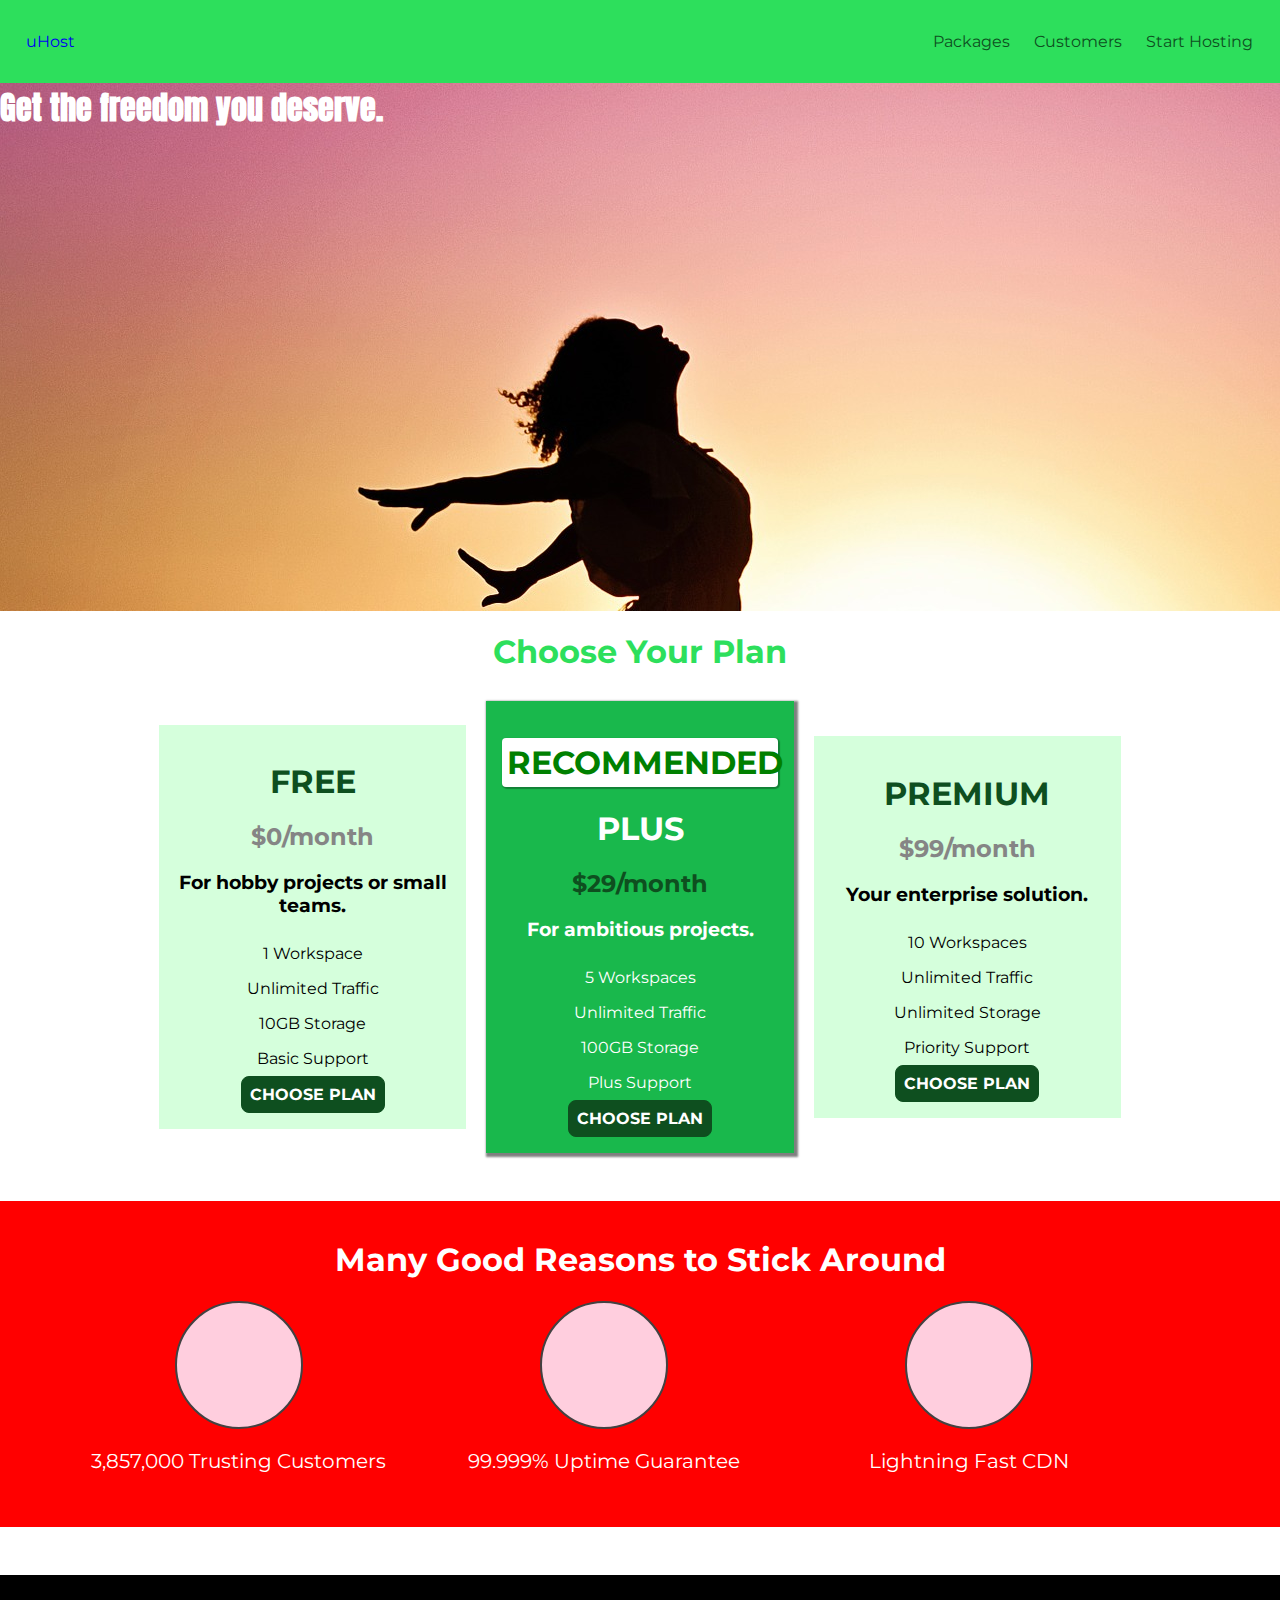
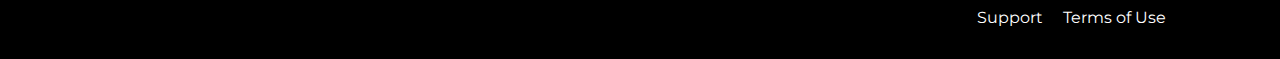
==== CSS/index.html @ 3874c1f6 "initial commit od files, some previouse work" ====
<!DOCTYPE html>
<html lang="en">

<head>
    <meta charset="UTF-8">
    <meta http-equiv="X-UA-Compatible" content="ie=edge">
    <title>uHost</title>
    <link rel="shortcut icon" href="favicon.png">
    <link href="https://fonts.googleapis.com/css?family=Anton" rel="stylesheet">
    <link href="https://fonts.googleapis.com/css?family=Montserrat:400,700" rel="stylesheet">
    <link rel="stylesheet" href="main.css">
    <link rel="stylesheet" href="shared.css">

</head>

<body>
    <header class="main-header">
    <div class="main-nav_item">
        <a href="index.html">
        uHost
        </a>
    </div>
        <nav>
            <ul>
                <li class="main-nav_item">
                    <a href="packages/index.html"> Packages </a>
                </li>
                <li class="main-nav_item">
                <a href = "customers/index.html"> Customers</a>
                </li>
                <li class="main-nav_item" "cta">
                    <a href="Star-Hosting/index.html"> Start Hosting</a>
                    </li>
            </ul>
        </nav>
    </header>

    <main>
        <section id="product-overview">
            <h1>Get the freedom you deserve.</h1>
        </section>
        <section id="plans">
            <h1 class="section-title">Choose Your Plan</h1>
                        <div class="plan-list">
                <article class="plan">
                    <h1 class="plan_title">FREE</h1>
                    <h2 class="plan_price">$0/month</h2>
                    <h3>For hobby projects or small teams.</h3>
                    <ul class="plan_list">
                        <li>1 Workspace</li>
                        <li>Unlimited Traffic</li>
                        <li>10GB Storage</li>
                        <li>Basic Support</li>
                    </ul>
                    <div>
                        <button class="button">CHOOSE PLAN</button>
                    </div>
                </article>
                <article class="plan plan_highligted">
                    <h1 class="plan_recommended">RECOMMENDED</h1>
                    <h1 class="plan_title">PLUS</h1>
                    <h2 class="plan_price">$29/month</h2>
                    <h3>For ambitious projects.</h3>
                    <ul class="plan_list">
                        <li>5 Workspaces</li>
                        <li>Unlimited Traffic</li>
                        <li>100GB Storage</li>
                        <li>Plus Support</li>
                    </ul>
                    <div>
                        <button class="button">CHOOSE PLAN</button>
                    </div>
                </article>
                <article class="plan">
                    <h1 class="plan_title">PREMIUM</h1>
                    <h2 class="plan_price">$99/month</h2>
                    <h3>Your enterprise solution.</h3>
                    <ul class="plan_list">
                        <li>10 Workspaces</li>
                        <li>Unlimited Traffic</li>
                        <li>Unlimited Storage</li>
                        <li>Priority Support</li>
                    </ul>
                    <div>
                        <button class="button">CHOOSE PLAN</button>
                    </div>
                </article>
            </div>
        </section>
                <section class="key-features">
            <h1 class="section-title"> Many Good Reasons to Stick Around</h1>
            <ul>
                <li>
                    <div class="key-feature-image">

                    </div>
                    <p>3,857,000 Trusting Customers</p>
                </li>
                <li>
                    <div class="key-feature-image">

                    </div>
                    <p>99.999% Uptime Guarantee</p>
                </li>
                <li>
                    <div class="key-feature-image">

                    </div>
                    <p>Lightning Fast CDN</p>
                </li>
            </ul>
        </section>
    </main>
     <footer class="main-footer">
        <nav>
            <ul class="main-footer__links">
                <li class="main-footer__link">
                    <a href="#">Support</a>
                </li>
                <li class="main-footer__link">
                    <a href="#">Terms of Use</a>
                </li>
            </ul>
        </nav>
    </footer>

</body>

</html>
---- CSS/main.css ----
* {
    box-sizing: border-box;
}
body {
    font-family: 'Montserrat', sans-serif;
    margin: 0;
}

#product-overview {
    background: url("freedom.jpg");
    width: 100 %;
    height: 528px;
    padding: 10 px;
    margin: 0;

}

.section-title {
    color: #2ddf5c;
    text-align: center;
}

#product-overview h1 {
    color: white;
    font-family: 'Anton', sans-serif;
    margin: 0;

}


.plan {
    background: #d5ffdc;
    text-align: center;
    padding: 16px;
    margin:8px;
    display: inline-block;
    width: 30%;
    vertical-align: middle;
}

.plan_highligted {
    background: #19b84c;
    color: white;
    box-shadow: 2px 2px 2px 2px rgba(0, 0, 0, 0.5);
}

.plan_recommended {
    background:white;
    color: green;
    padding: 5px;
    box-shadow: 1px 1px 1px 1px rgba(0, 0, 0, 0.3);
    border-radius: 4px 4px 4px 4px;

}

.plan_title {
    color: #0e4f1f;
}

.plan_price {
    color: #858585;
}

.plan_highligted .plan_price {
    color: #0e4f1f;
}

.plan_highligted .plan_title {

    color: white;
}

.button {
    background: #0e4f1f;
    color: white;
    font: inherit;
    border: 1.5px solid #0e4f1f;
    padding: 8px;
    border-radius: 8px;
    text-align:center;
    font-weight: bold;
    cursor: pointer;
}

.button:hover,
.button:active {
    background: white;
    color: #0e4f1f;
}

.key-features {
    background: red;
    margin-top: 40px;
    padding: 18px;
}

.key-features .section-title {
    color: white;

}

.key-feature-image {
    background: #ffcede;
    width: 128px;
    border: 2px solid #424242;
    border-radius: 50%;
    height: 128px;
    margin: auto;
}

.key-feature ul {
   display: inline-block;
}

.key-features li {
    list-style: none;
    color: white;
    display: inline-block;
    width: 30%;
    text-align: center;
    font-size: 20px;
}

.plan-list{
    width: 80%;
    margin: auto;
    text-align: center;
}

.plan_list {
    list-style: none;
    margin: 0px;
    padding: 0px;
}

.plan_list li {
    padding: 8px 0px;
}
.main-header {
    background-color: #2ddf5c;
    width: 100%;
    padding: 6px 16px;

}
.main-header > div {
     display: inline-block;
    vertical-align: middle;

}
.brand {
    color: #0e4f1f;
    text-decoration: none;
    font-weight: bold;
    font-size: 22px;
}

nav {
    display: inline-block;
    width: calc(100% - 74px);
    text-align: right;
    vertical-align: middle;
    list-style: none;

}
.main-nav_item {
    display: inline-block;
    padding: 0 px;
    margin: 10px;

}
nav a {
    color: #0e4f1f;
    text-decoration: none;
}
nav a:hover,
nav a:active
{
    color:white;
    border-bottom: 5px solid white;
    padding: 3px;
    text-decoration: none;
}

header div a {
    text-decoration: none;
}
.cta a {
    color: white;
    padding: 8px 16px;
    background: red;
    border-radius: 8px;
}

.main-footer {
    background-color: black;
    padding: 32px;
    margin-top: 48px;
}

.main-footer ul {
    list-style: none;
    margin: 0px;
    padding: opx;
    text-align: center;
    display: inline-block;

}

.main-footer li {
    display: inline-block;
    margin: 0 8px;
    text-align: left;
}

.main-footer__link a {
    color: white;
    text-decoration: none;
}

.main-footer__link a:hover,
.main-footer__link a:active{
    color:
}
---- CSS/shared.css ----
* {
    box-sizing: border-box;
}

body {
    font-family: 'Montserrat', sans-serif;
    margin: 0;
}

#product-overview {
    background: url("freedom.jpg");
    width: 100 %;
    height: 528px;
    padding: 10 px;
    margin: 0;

}

.section-title {
    color: #2ddf5c;
    text-align: center;
}

#product-overview h1 {
    color: white;
    font-family: 'Anton', sans-serif;
    margin: 0;

}

.main-header {
    background-color: #2ddf5c;
    width: 100%;
    padding: 6px 16px;

}

.main-header > div {
    display: inline-block;
    vertical-align: middle;

}

.brand {
    color: #0e4f1f;
    text-decoration: none;
    font-weight: bold;
    font-size: 22px;
}

nav {
    display: inline-block;
    width: calc(100% - 74px);
    text-align: right;
    vertical-align: middle;
    list-style: none;


}

.main-nav_item {
    display: inline-block;
    padding: 0 px;
    margin: 10px;
    ;

}

nav a {
    color: #0e4f1f;
    text-decoration: none;
    margin: 0;
}

nav a:hover,
nav a:active {
    color: white;
    border-bottom: 5px solid white;
    padding: 3px;
    background: tomato;
    margin: 0;
    border-radius: 8px;
    text-decoration: none;
}

header div a {
    text-decoration: none;
}

.button {
    background: #0e4f1f;
    color: white;
    font: inherit;
    border: 1.5px solid #0e4f1f;
    padding: 8px;
    border-radius: 8px;
    text-align: center;
    font-weight: bold;
    cursor: pointer;
}

.button:hover,
.button:active {
    background: white;
    color: #0e4f1f;
}

.main-footer {
    background-color: black;
    padding: 32px;
    margin-top: 48px;
}

.main-footer ul {
    list-style: none;
    margin: 0px;
    padding: opx;
    text-align: center;
    display: inline-block;

}

.main-footer li {
    display: inline-block;
    margin: 0 8px;
    text-align: left;
}

.main-footer__link a {
    color: white;
    text-decoration: none;
}

.main-footer__link a:hover,
.main-footer__link a:active {
    color: #ccc;
}
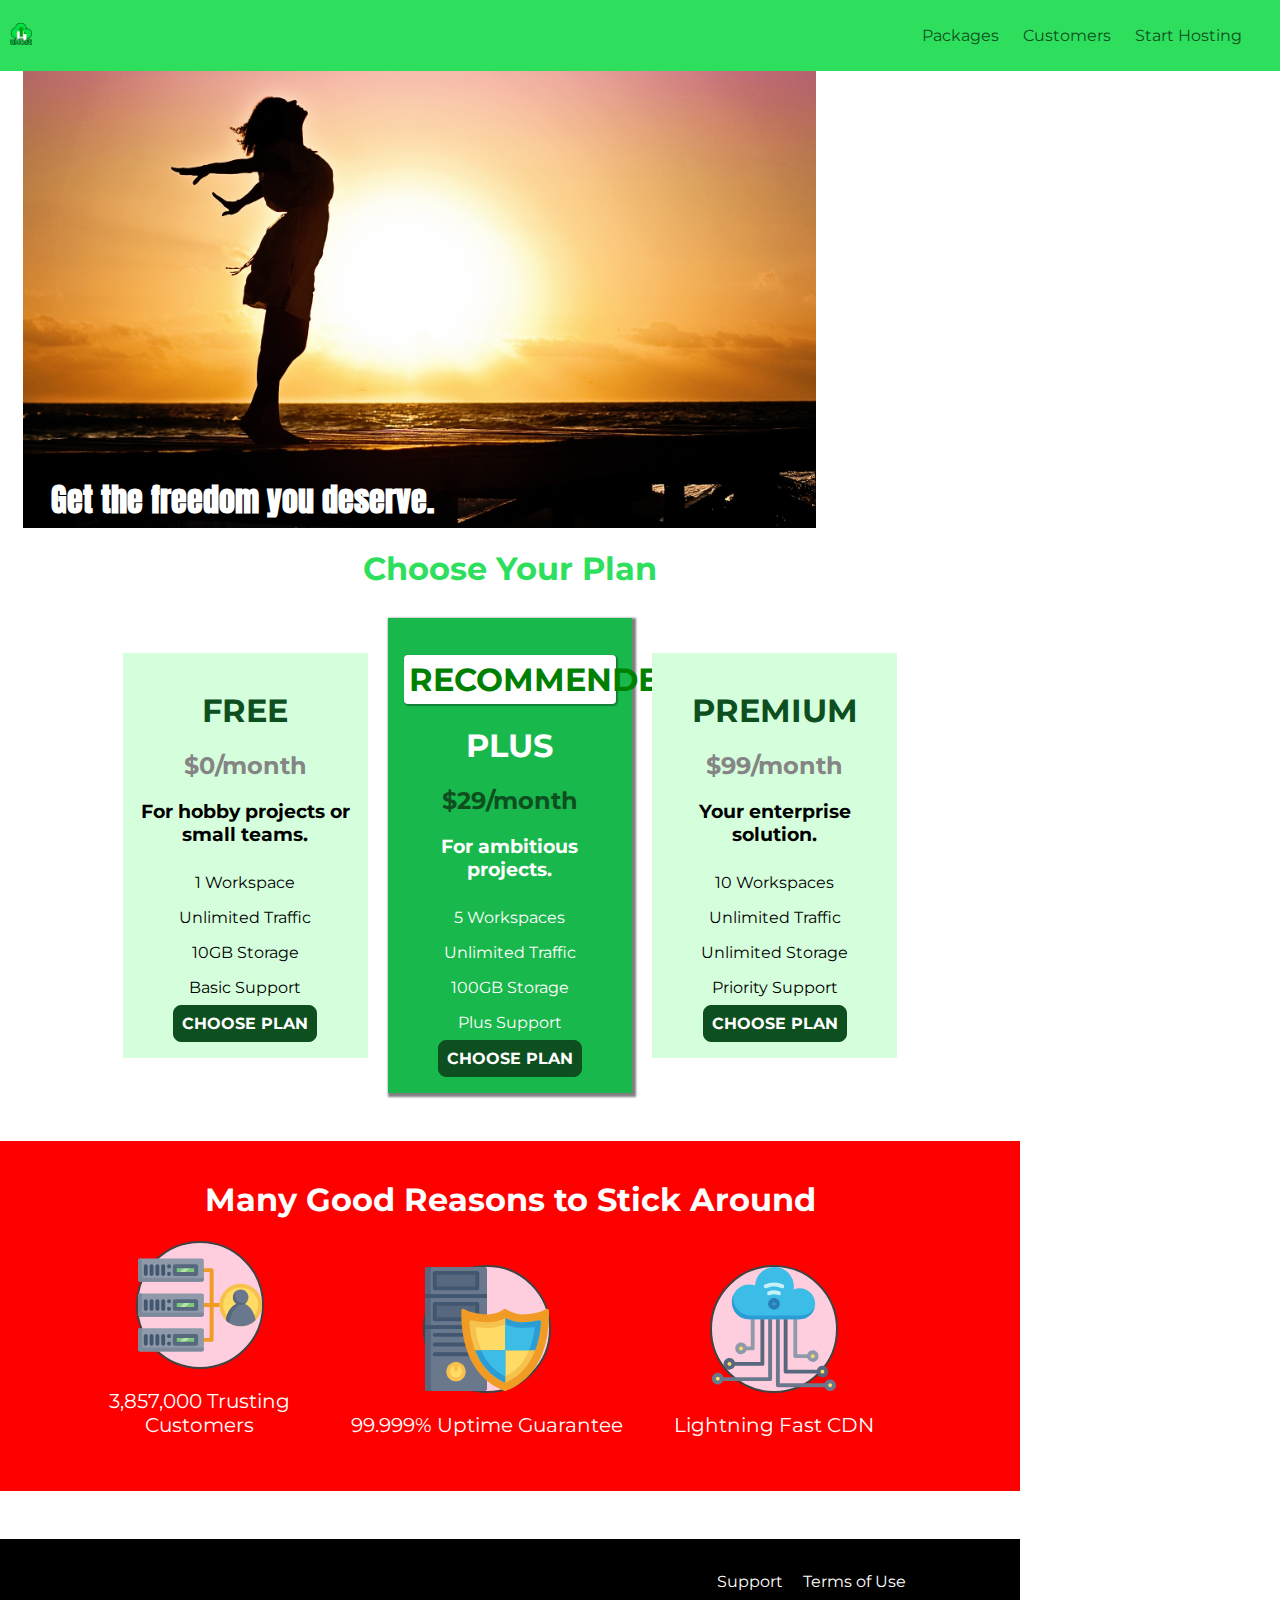
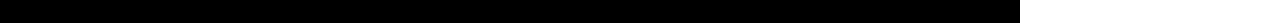
==== commit 7a98d4bb: "pop up and backdrop before js" ====
--- a/CSS/index.html
+++ b/CSS/index.html
@@ -15,22 +15,22 @@
 
 <body>
     <header class="main-header">
-    <div class="main-nav_item">
-        <a href="index.html">
-        uHost
-        </a>
-    </div>
+        <div class="main-nav_item">
+            <a href="index.html" class="brand">
+                <img src="images/uhost-icon.png" alt="uHost - Your favorite hosting company">
+            </a>
+        </div>
         <nav>
             <ul>
                 <li class="main-nav_item">
                     <a href="packages/index.html"> Packages </a>
                 </li>
                 <li class="main-nav_item">
-                <a href = "customers/index.html"> Customers</a>
+                    <a href="customers/index.html"> Customers</a>
                 </li>
                 <li class="main-nav_item" "cta">
                     <a href="Star-Hosting/index.html"> Start Hosting</a>
-                    </li>
+                </li>
             </ul>
         </nav>
     </header>
@@ -41,7 +41,7 @@
         </section>
         <section id="plans">
             <h1 class="section-title">Choose Your Plan</h1>
-                        <div class="plan-list">
+            <div class="plan-list">
                 <article class="plan">
                     <h1 class="plan_title">FREE</h1>
                     <h2 class="plan_price">$0/month</h2>
@@ -87,31 +87,166 @@
                 </article>
             </div>
         </section>
-                <section class="key-features">
+        <section class="key-features">
             <h1 class="section-title"> Many Good Reasons to Stick Around</h1>
             <ul>
                 <li>
                     <div class="key-feature-image">
+                        <svg viewBox="0 0 512 512">
+                            <path style="fill:#F09B24;" d="M344,248h-32V112c0-4.418-3.582-8-8-8h-40c-4.418,0-8,3.582-8,8s3.582,8,8,8h32v128h-32  c-4.418,0-8,3.582-8,8s3.582,8,8,8h32v128h-32c-4.418,0-8,3.582-8,8s3.582,8,8,8h40c4.418,0,8-3.582,8-8V264h32c4.418,0,8-3.582,8-8  S348.418,248,344,248z" />
+                            <path style="fill:#8E9AA9;" d="M264,64H8c-4.418,0-8,3.582-8,8v80c0,4.418,3.582,8,8,8h256c4.418,0,8-3.582,8-8V72  C272,67.582,268.418,64,264,64z" />
+                            <path style="fill:#7C899B;" d="M24,144c-4.418,0-8-3.582-8-8V64H8c-4.418,0-8,3.582-8,8v80c0,4.418,3.582,8,8,8h256  c4.418,0,8-3.582,8-8v-8H24z" />
+                            <rect x="152" y="96" style="fill:#B8E3A8;" width="88" height="32" />
+                            <g>
+                                <polygon style="fill:#7EC97D;" points="152,96 152,128 166,128 198,96  " />
+                                <polygon style="fill:#7EC97D;" points="220,96 188,128 240,128 240,96  " />
+                            </g>
+                            <path style="fill:#56677E;" d="M240,136h-88c-4.418,0-8-3.582-8-8V96c0-4.418,3.582-8,8-8h88c4.418,0,8,3.582,8,8v32  C248,132.418,244.418,136,240,136z M160,120h72v-16h-72V120z" />
+                            <g>
+                                <path style="fill:#435670;" d="M32,136c-4.418,0-8-3.582-8-8V96c0-4.418,3.582-8,8-8s8,3.582,8,8v32C40,132.418,36.418,136,32,136z   " />
+                                <path style="fill:#435670;" d="M56,136c-4.418,0-8-3.582-8-8V96c0-4.418,3.582-8,8-8s8,3.582,8,8v32C64,132.418,60.418,136,56,136z   " />
+                                <path style="fill:#435670;" d="M80,136c-4.418,0-8-3.582-8-8V96c0-4.418,3.582-8,8-8s8,3.582,8,8v32C88,132.418,84.418,136,80,136z   " />
+                                <path style="fill:#435670;" d="M104,136c-4.418,0-8-3.582-8-8V96c0-4.418,3.582-8,8-8s8,3.582,8,8v32   C112,132.418,108.418,136,104,136z" />
+                                <path style="fill:#435670;" d="M128,105c-4.418,0-8-3.582-8-8v-1c0-4.418,3.582-8,8-8s8,3.582,8,8v1   C136,101.418,132.418,105,128,105z" />
+                                <path style="fill:#435670;" d="M128,136c-4.418,0-8-3.582-8-8v-1c0-4.418,3.582-8,8-8s8,3.582,8,8v1   C136,132.418,132.418,136,128,136z" />
+                            </g>
+                            <path style="fill:#8E9AA9;" d="M264,208H8c-4.418,0-8,3.582-8,8v80c0,4.418,3.582,8,8,8h256c4.418,0,8-3.582,8-8v-80  C272,211.582,268.418,208,264,208z" />
+                            <path style="fill:#7C899B;" d="M24,288c-4.418,0-8-3.582-8-8v-72H8c-4.418,0-8,3.582-8,8v80c0,4.418,3.582,8,8,8h256  c4.418,0,8-3.582,8-8v-8H24z" />
+                            <rect x="152" y="240" style="fill:#B8E3A8;" width="88" height="32" />
+                            <g>
+                                <polygon style="fill:#7EC97D;" points="152,240 152,272 166,272 198,240  " />
+                                <polygon style="fill:#7EC97D;" points="220,240 188,272 240,272 240,240  " />
+                            </g>
+                            <path style="fill:#56677E;" d="M240,280h-88c-4.418,0-8-3.582-8-8v-32c0-4.418,3.582-8,8-8h88c4.418,0,8,3.582,8,8v32  C248,276.418,244.418,280,240,280z M160,264h72v-16h-72V264z" />
+                            <g>
+                                <path style="fill:#435670;" d="M32,280c-4.418,0-8-3.582-8-8v-32c0-4.418,3.582-8,8-8s8,3.582,8,8v32C40,276.418,36.418,280,32,280   z" />
+                                <path style="fill:#435670;" d="M56,280c-4.418,0-8-3.582-8-8v-32c0-4.418,3.582-8,8-8s8,3.582,8,8v32C64,276.418,60.418,280,56,280   z" />
+                                <path style="fill:#435670;" d="M80,280c-4.418,0-8-3.582-8-8v-32c0-4.418,3.582-8,8-8s8,3.582,8,8v32C88,276.418,84.418,280,80,280   z" />
+                                <path style="fill:#435670;" d="M104,280c-4.418,0-8-3.582-8-8v-32c0-4.418,3.582-8,8-8s8,3.582,8,8v32   C112,276.418,108.418,280,104,280z" />
+                                <path style="fill:#435670;" d="M128,249c-4.418,0-8-3.582-8-8v-1c0-4.418,3.582-8,8-8s8,3.582,8,8v1   C136,245.418,132.418,249,128,249z" />
+                                <path style="fill:#435670;" d="M128,280c-4.418,0-8-3.582-8-8v-1c0-4.418,3.582-8,8-8s8,3.582,8,8v1   C136,276.418,132.418,280,128,280z" />
+                            </g>
+                            <path style="fill:#8E9AA9;" d="M264,352H8c-4.418,0-8,3.582-8,8v80c0,4.418,3.582,8,8,8h256c4.418,0,8-3.582,8-8v-80  C272,355.582,268.418,352,264,352z" />
+                            <path style="fill:#7C899B;" d="M24,432c-4.418,0-8-3.582-8-8v-72H8c-4.418,0-8,3.582-8,8v80c0,4.418,3.582,8,8,8h256  c4.418,0,8-3.582,8-8v-8H24z" />
+                            <rect x="152" y="384" style="fill:#B8E3A8;" width="88" height="32" />
+                            <g>
+                                <polygon style="fill:#7EC97D;" points="152,384 152,416 166,416 198,384  " />
+                                <polygon style="fill:#7EC97D;" points="220,384 188,416 240,416 240,384  " />
+                            </g>
+                            <path style="fill:#56677E;" d="M240,424h-88c-4.418,0-8-3.582-8-8v-32c0-4.418,3.582-8,8-8h88c4.418,0,8,3.582,8,8v32  C248,420.418,244.418,424,240,424z M160,408h72v-16h-72V408z" />
+                            <g>
+                                <path style="fill:#435670;" d="M32,424c-4.418,0-8-3.582-8-8v-32c0-4.418,3.582-8,8-8s8,3.582,8,8v32C40,420.418,36.418,424,32,424   z" />
+                                <path style="fill:#435670;" d="M56,424c-4.418,0-8-3.582-8-8v-32c0-4.418,3.582-8,8-8s8,3.582,8,8v32C64,420.418,60.418,424,56,424   z" />
+                                <path style="fill:#435670;" d="M80,424c-4.418,0-8-3.582-8-8v-32c0-4.418,3.582-8,8-8s8,3.582,8,8v32C88,420.418,84.418,424,80,424   z" />
+                                <path style="fill:#435670;" d="M104,424c-4.418,0-8-3.582-8-8v-32c0-4.418,3.582-8,8-8s8,3.582,8,8v32   C112,420.418,108.418,424,104,424z" />
+                                <path style="fill:#435670;" d="M128,393c-4.418,0-8-3.582-8-8v-1c0-4.418,3.582-8,8-8s8,3.582,8,8v1   C136,389.418,132.418,393,128,393z" />
+                                <path style="fill:#435670;" d="M128,424c-4.418,0-8-3.582-8-8v-1c0-4.418,3.582-8,8-8s8,3.582,8,8v1   C136,420.418,132.418,424,128,424z" />
+                            </g>
+                            <path style="fill:#F7C14D;" d="M424,168c-48.523,0-88,39.477-88,88s39.477,88,88,88s88-39.477,88-88S472.523,168,424,168z" />
+                            <path style="fill:#FFDB66;" d="M424,184c-39.701,0-72,32.299-72,72s32.299,72,72,72s72-32.299,72-72S463.701,184,424,184z" />
+                            <path style="fill:#69788D;" d="M484.893,314.16C476.393,274.588,451.922,248,424,248s-52.393,26.588-60.893,66.16  c-0.605,2.82,0.354,5.749,2.511,7.664C381.731,336.124,402.465,344,424,344s42.269-7.876,58.381-22.176  C484.539,319.909,485.498,316.98,484.893,314.16z" />
+                            <path style="fill:#56677E;" d="M434.053,249.171C430.768,248.403,427.411,248,424,248c-27.922,0-52.393,26.588-60.893,66.16  c-0.605,2.82,0.354,5.749,2.511,7.664c3.383,3.002,6.979,5.703,10.734,8.125C384.904,286.243,407.373,255.378,434.053,249.171z" />
+                            <path style="fill:#69788D;" d="M424,192c-17.645,0-32,14.355-32,32s14.355,32,32,32s32-14.355,32-32S441.645,192,424,192z" />
+                            <path style="fill:#56677E;" d="M432,248c-17.645,0-32-14.355-32-32c0-6.783,2.128-13.076,5.742-18.258  C397.444,203.53,392,213.138,392,224c0,17.645,14.355,32,32,32c10.862,0,20.471-5.444,26.258-13.742  C445.076,245.872,438.783,248,432,248z" />
+
+                        </svg>
 
                     </div>
                     <p>3,857,000 Trusting Customers</p>
                 </li>
                 <li>
                     <div class="key-feature-image">
-
+                        <svg viewBox="0 0 512 512">
+                            <path style="fill:#69788D;" d="M248,0H8C3.582,0,0,3.582,0,8v496c0,4.418,3.582,8,8,8h240c4.418,0,8-3.582,8-8V8  C256,3.582,252.418,0,248,0z"
+                            />
+                            <path style="fill:#56677E;" d="M24,504V8c0-4.418,3.582-8,8-8H8C3.582,0,0,3.582,0,8v496c0,4.418,3.582,8,8,8h24  C27.582,512,24,508.418,24,504z"
+                            />
+                            <g>
+                                <rect x="0" y="112" style="fill:#435670;" width="256" height="16" />
+                                <rect x="0" y="240" style="fill:#435670;" width="256" height="16" />
+                            </g>
+                            <path style="fill:#F7C14D;" d="M128,392c-22.056,0-40,17.944-40,40s17.944,40,40,40s40-17.944,40-40S150.056,392,128,392z" />
+                            <path style="fill:#FFDB66;" d="M128,408c-13.233,0-24,10.767-24,24s10.767,24,24,24s24-10.767,24-24S141.233,408,128,408z" />
+                            <path style="fill:#F7C14D;" d="M128,392c-2.739,0-5.414,0.278-8,0.805V424c0,4.418,3.582,8,8,8c4.418,0,8-3.582,8-8v-31.195  C133.414,392.278,130.739,392,128,392z"
+                            />
+                            <g>
+                                <path style="fill:#435670;" d="M216,288H40c-4.418,0-8-3.582-8-8s3.582-8,8-8h176c4.418,0,8,3.582,8,8S220.418,288,216,288z"
+                                />
+                                <path style="fill:#435670;" d="M216,328H40c-4.418,0-8-3.582-8-8s3.582-8,8-8h176c4.418,0,8,3.582,8,8S220.418,328,216,328z"
+                                />
+                                <path style="fill:#435670;" d="M216,368H40c-4.418,0-8-3.582-8-8s3.582-8,8-8h176c4.418,0,8,3.582,8,8S220.418,368,216,368z"
+                                />
+                                <path style="fill:#435670;" d="M216,16H40c-4.418,0-8,3.582-8,8v64c0,4.418,3.582,8,8,8h176c4.418,0,8-3.582,8-8V24   C224,19.582,220.418,16,216,16z"
+                                />
+                            </g>
+                            <rect x="48" y="32" style="fill:#56677E;" width="160" height="48" />
+                            <path style="fill:#435670;" d="M216,144H40c-4.418,0-8,3.582-8,8v64c0,4.418,3.582,8,8,8h176c4.418,0,8-3.582,8-8v-64  C224,147.582,220.418,144,216,144z"
+                            />
+                            <rect x="48" y="160" style="fill:#56677E;" width="160" height="48" />
+                            <path style="fill:#F09B24;" d="M511.747,180.237c-0.194-6.537-8.107-10.107-13.135-5.894c-5.6,4.693-42.904,21.282-98.514,21.282  c-33.45,0-64.625-20.999-64.929-21.206c-2.9-1.991-6.764-1.85-9.512,0.346c-2.677,2.135-27.201,20.86-63.793,20.86  c-55.607,0-92.914-16.589-98.515-21.282c-5.028-4.211-12.941-0.645-13.135,5.894c-1.634,54.834,4.655,105.941,18.693,151.903  c12.096,39.604,29.759,74.047,52.497,102.373c27.538,34.304,62.743,59.882,104.66,76.045c3.069,1.918,6.757,1.921,9.83,0  c41.917-16.163,77.122-41.741,104.66-76.045c22.738-28.326,40.401-62.77,52.497-102.373  C507.092,286.179,513.381,235.071,511.747,180.237z"
+                            />
+                            <path style="fill:#F7C14D;" d="M476.21,221.226c-1.953-1.631-4.568-2.235-7.036-1.628c-21.686,5.327-44.926,8.028-69.075,8.028  c-25.926,0-49.633-8.975-64.955-16.504c-2.307-1.134-5.016-1.091-7.284,0.116c-14.059,7.477-36.919,16.388-65.994,16.388  c-24.153,0-47.394-2.701-69.075-8.028c-5.155-1.268-10.221,2.966-9.894,8.261c2.077,33.693,7.668,65.635,16.616,94.935  c22.774,74.565,66.139,126.334,128.888,153.868c2.032,0.891,4.397,0.891,6.43,0c61.777-27.107,104.716-78.876,127.62-153.868  c8.948-29.3,14.539-61.241,16.616-94.935C479.224,225.319,478.163,222.856,476.21,221.226z"
+                            />
+                            <path style="fill:#FFDB66;" d="M331.609,451.727c-52.604-25.289-89.304-70.987-109.144-135.944  c-6.532-21.39-11.162-44.336-13.82-68.447c17.133,2.852,34.952,4.291,53.22,4.291c29.394,0,53.376-7.793,69.978-15.561  c17.44,7.736,41.656,15.561,68.256,15.561c18.267,0,36.085-1.439,53.219-4.291c-2.659,24.112-7.288,47.06-13.82,68.448  C419.545,381.108,383.27,426.805,331.609,451.727z"
+                            />
+                            <g>
+                                <path style="fill:#2C9DD4;" d="M479.066,227.858c0.157-2.539-0.903-5.002-2.856-6.633s-4.568-2.235-7.036-1.628   c-21.686,5.327-44.926,8.028-69.075,8.028c-25.926,0-49.633-8.975-64.955-16.504c-1.057-0.52-2.2-0.78-3.345-0.806l-0.072,133.351   h123.601c2.556-6.746,4.933-13.702,7.123-20.874C471.398,293.493,476.989,261.552,479.066,227.858z"
+                                />
+                                <path style="fill:#2C9DD4;" d="M206.658,343.667c24.153,63.42,65.028,108.108,121.743,132.995c1.031,0.452,2.147,0.673,3.263,0.666   l0.063-133.661H206.658z"
+                                />
+                            </g>
+                            <g>
+                                <path style="fill:#3CBDE8;" d="M439.497,315.783c6.532-21.389,11.161-44.336,13.82-68.448c-17.134,2.852-34.952,4.291-53.219,4.291   c-26.6,0-50.815-7.824-68.256-15.561l-0.116,107.601h97.758C433.179,334.807,436.524,325.518,439.497,315.783z"
+                                />
+                                <path style="fill:#3CBDE8;" d="M232.523,343.667c21.144,50.298,54.363,86.56,99.087,108.06l0.117-108.06H232.523z" />
+                            </g>
+                        </svg>
                     </div>
                     <p>99.999% Uptime Guarantee</p>
                 </li>
                 <li>
                     <div class="key-feature-image">
-
+                        <svg viewBox="0 0 512 512">
+                            <path style="fill:#8E9AA9;" d="M168,200c-4.418,0-8,3.582-8,8v120h-17.376c-3.302-9.311-12.194-16-22.624-16  c-13.234,0-24,10.767-24,24s10.766,24,24,24c10.429,0,19.321-6.689,22.624-16H168c4.418,0,8-3.582,8-8V208  C176,203.582,172.418,200,168,200z"
+                            />
+                            <path style="fill:#FFDB66;" d="M120,328c-4.411,0-8,3.589-8,8s3.589,8,8,8s8-3.589,8-8S124.411,328,120,328z" />
+                            <path style="fill:#56677E;" d="M208,200c-4.418,0-8,3.582-8,8v184H94.624C91.322,382.689,82.43,376,72,376  c-13.234,0-24,10.767-24,24s10.766,24,24,24c10.429,0,19.321-6.689,22.624-16H208c4.418,0,8-3.582,8-8V208  C216,203.582,212.418,200,208,200z"
+                            />
+                            <path style="fill:#FFDB66;" d="M72,392c-4.411,0-8,3.589-8,8s3.589,8,8,8s8-3.589,8-8S76.411,392,72,392z" />
+                            <path style="fill:#69788D;" d="M240,208c-4.418,0-8,3.582-8,8v239H47.24c-2.671-10.34-12.078-18-23.24-18c-13.234,0-24,10.767-24,24  s10.766,24,24,24c9.666,0,18.009-5.747,21.809-14H240c4.418,0,8-3.582,8-8V216C248,211.582,244.418,208,240,208z"
+                            />
+                            <path style="fill:#FFDB66;" d="M24,453c-4.411,0-8,3.589-8,8s3.589,8,8,8s8-3.589,8-8S28.411,453,24,453z" />
+                            <path style="fill:#69788D;" d="M488,464c-10.429,0-19.321,6.689-22.624,16H280V208c0-4.418-3.582-8-8-8s-8,3.582-8,8v280  c0,4.418,3.582,8,8,8h193.376c3.302,9.311,12.194,16,22.624,16c13.234,0,24-10.767,24-24S501.234,464,488,464z"
+                            />
+                            <path style="fill:#FFDB66;" d="M488,480c-4.411,0-8,3.589-8,8s3.589,8,8,8s8-3.589,8-8S492.411,480,488,480z" />
+                            <path style="fill:#56677E;" d="M456,408c-10.429,0-19.321,6.689-22.624,16H312V208c0-4.418-3.582-8-8-8s-8,3.582-8,8v224  c0,4.418,3.582,8,8,8h129.376c3.302,9.311,12.194,16,22.624,16c13.234,0,24-10.767,24-24S469.234,408,456,408z"
+                            />
+                            <path style="fill:#FFDB66;" d="M456,424c-4.411,0-8,3.589-8,8s3.589,8,8,8s8-3.589,8-8S460.411,424,456,424z" />
+                            <path style="fill:#8E9AA9;" d="M416,344c-10.429,0-19.321,6.689-22.624,16H352V208c0-4.418-3.582-8-8-8s-8,3.582-8,8v160  c0,4.418,3.582,8,8,8h49.376c3.302,9.311,12.194,16,22.624,16c13.234,0,24-10.767,24-24S429.234,344,416,344z"
+                            />
+                            <path style="fill:#FFDB66;" d="M416,360c-4.411,0-8,3.589-8,8s3.589,8,8,8s8-3.589,8-8S420.411,360,416,360z" />
+                            <path style="fill:#3CBDE8;" d="M362,88c-8.741,0-17.231,1.751-25.06,5.085C337.646,88.797,338,84.43,338,80  c0-44.112-35.888-80-80-80c-42.823,0-77.895,33.816-79.909,76.149C170.393,73.415,162.244,72,154,72c-39.701,0-72,32.299-72,72  s32.299,72,72,72h208c35.29,0,64-28.71,64-64S397.29,88,362,88z"
+                            />
+                            <path style="fill:#2C9DD4;" d="M368,200H160c-39.701,0-72-32.299-72-72c0-5.863,0.721-11.559,2.05-17.019  C84.918,120.88,82,132.102,82,144c0,39.701,32.299,72,72,72h208c30.389,0,55.88-21.296,62.379-49.743  C413.565,186.327,392.352,200,368,200z"
+                            />
+                            <path style="fill:#2A7DB5;" d="M256,128c-13.234,0-24,10.767-24,24s10.766,24,24,24c13.233,0,24-10.767,24-24S269.233,128,256,128z"
+                            />
+                            <path style="fill:#2C9DD4;" d="M256,144c-4.411,0-8,3.589-8,8s3.589,8,8,8c4.411,0,8-3.589,8-8S260.411,144,256,144z" />
+                            <g>
+                                <path style="fill:#C5F1FA;" d="M221.755,87.695c-2.994,0-5.864-1.688-7.233-4.572c-1.894-3.991-0.194-8.763,3.798-10.657   C230.157,66.849,242.834,64,256,64c13.166,0,25.844,2.849,37.68,8.466c3.992,1.895,5.692,6.666,3.798,10.657   s-6.666,5.692-10.657,3.798C277.144,82.328,266.774,80,256,80c-10.774,0-21.144,2.328-30.821,6.921   C224.072,87.446,222.904,87.695,221.755,87.695z"
+                                />
+                                <path style="fill:#C5F1FA;" d="M276.545,116.618c-1.148,0-2.316-0.249-3.424-0.774C267.745,113.293,261.985,112,256,112   c-5.985,0-11.745,1.293-17.121,3.844c-3.991,1.895-8.763,0.192-10.657-3.798c-1.894-3.992-0.193-8.764,3.798-10.657   C239.557,97.813,247.625,96,256,96c8.376,0,16.444,1.813,23.98,5.389c3.991,1.894,5.692,6.665,3.798,10.657   C282.41,114.93,279.539,116.618,276.545,116.618z"
+                                />
+                            </g>
+
+                        </svg>
                     </div>
                     <p>Lightning Fast CDN</p>
                 </li>
             </ul>
         </section>
     </main>
-     <footer class="main-footer">
+    <footer class="main-footer">
         <nav>
             <ul class="main-footer__links">
                 <li class="main-footer__link">
--- a/CSS/main.css
+++ b/CSS/main.css
@@ -1,17 +1,21 @@
 * {
     box-sizing: border-box;
 }
+
 body {
     font-family: 'Montserrat', sans-serif;
     margin: 0;
 }
 
 #product-overview {
-    background: url("freedom.jpg");
-    width: 100 %;
+    background: url("images/freedom.jpg");
+    background-size: contain;
+    background-position: left 10% bottom 20%;
+    background-repeat: no-repeat;
+    width: 100%;
     height: 528px;
-    padding: 10 px;
-    margin: 0;
+    padding: 10px;
+    position: relative;
 
 }
 
@@ -23,8 +27,10 @@
 #product-overview h1 {
     color: white;
     font-family: 'Anton', sans-serif;
+    position: absolute;
+    left: 5%;
+    top: 90%;
     margin: 0;
-
 }
 
 
@@ -32,7 +38,7 @@
     background: #d5ffdc;
     text-align: center;
     padding: 16px;
-    margin:8px;
+    margin: 8px;
     display: inline-block;
     width: 30%;
     vertical-align: middle;
@@ -45,7 +51,7 @@
 }
 
 .plan_recommended {
-    background:white;
+    background: white;
     color: green;
     padding: 5px;
     box-shadow: 1px 1px 1px 1px rgba(0, 0, 0, 0.3);
@@ -77,7 +83,7 @@
     border: 1.5px solid #0e4f1f;
     padding: 8px;
     border-radius: 8px;
-    text-align:center;
+    text-align: center;
     font-weight: bold;
     cursor: pointer;
 }
@@ -109,7 +115,7 @@
 }
 
 .key-feature ul {
-   display: inline-block;
+    display: inline-block;
 }
 
 .key-features li {
@@ -121,7 +127,7 @@
     font-size: 20px;
 }
 
-.plan-list{
+.plan-list {
     width: 80%;
     margin: auto;
     text-align: center;
@@ -136,23 +142,20 @@
 .plan_list li {
     padding: 8px 0px;
 }
+
 .main-header {
     background-color: #2ddf5c;
     width: 100%;
     padding: 6px 16px;
 
 }
+
 .main-header > div {
-     display: inline-block;
+    display: inline-block;
     vertical-align: middle;
 
 }
-.brand {
-    color: #0e4f1f;
-    text-decoration: none;
-    font-weight: bold;
-    font-size: 22px;
-}
+
 
 nav {
     display: inline-block;
@@ -162,20 +165,22 @@
     list-style: none;
 
 }
+
 .main-nav_item {
     display: inline-block;
     padding: 0 px;
     margin: 10px;
 
 }
+
 nav a {
     color: #0e4f1f;
     text-decoration: none;
 }
+
 nav a:hover,
-nav a:active
-{
-    color:white;
+nav a:active {
+    color: white;
     border-bottom: 5px solid white;
     padding: 3px;
     text-decoration: none;
@@ -184,6 +189,7 @@
 header div a {
     text-decoration: none;
 }
+
 .cta a {
     color: white;
     padding: 8px 16px;
@@ -218,6 +224,6 @@
 }
 
 .main-footer__link a:hover,
-.main-footer__link a:active{
+.main-footer__link a:active {
     color:
 }
--- a/CSS/shared.css
+++ b/CSS/shared.css
@@ -1,39 +1,25 @@
 * {
     box-sizing: border-box;
+}
+
+html {
+    margin: 0;
+    position: absolute;
 }
 
 body {
     font-family: 'Montserrat', sans-serif;
     margin: 0;
-}
-
-#product-overview {
-    background: url("freedom.jpg");
-    width: 100 %;
-    height: 528px;
-    padding: 10 px;
-    margin: 0;
-
-}
-
-.section-title {
-    color: #2ddf5c;
-    text-align: center;
-}
-
-#product-overview h1 {
-    color: white;
-    font-family: 'Anton', sans-serif;
-    margin: 0;
-
-}
-
+    }
 .main-header {
     background-color: #2ddf5c;
     width: 100%;
-    padding: 6px 16px;
-
-}
+    padding: 0;
+    margin: 0;
+    position: fixed;
+    top:0;
+    z-index: 2;
+    }
 
 .main-header > div {
     display: inline-block;
@@ -46,6 +32,14 @@
     text-decoration: none;
     font-weight: bold;
     font-size: 22px;
+    height: 22px;
+    display: inline-block;
+
+}
+
+.brand img {
+    height: 100%;
+
 }
 
 nav {
@@ -66,10 +60,11 @@
 
 }
 
-nav a {
+.main-nav_item a {
     color: #0e4f1f;
     text-decoration: none;
     margin: 0;
+    font-size: bold;
 }
 
 nav a:hover,
@@ -84,6 +79,20 @@
 }
 
 header div a {
+      color: #0e4f1f;
+    text-decoration: none;
+    margin: 0;
+    font: bold;
+    }
+
+
+header div a:hover,
+header div a:active {
+    color: white;
+    border-bottom: 5px solid white;
+    background: tomato;
+    margin: 0;
+    border-radius: 8px;
     text-decoration: none;
 }
 
@@ -109,6 +118,9 @@
     background-color: black;
     padding: 32px;
     margin-top: 48px;
+    position: absolute;
+    z-index: 1;
+    width: 100%;
 }
 
 .main-footer ul {
